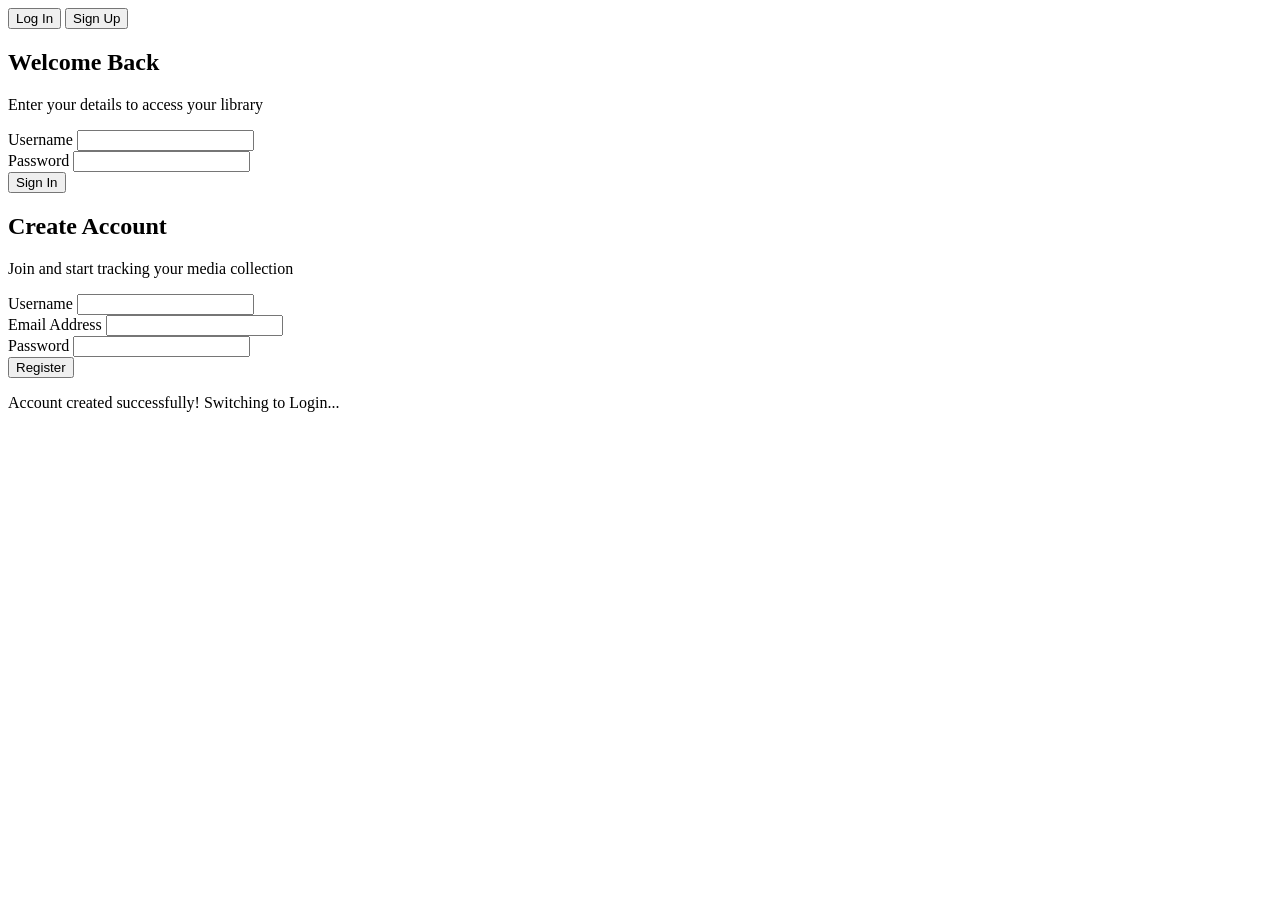
==== pages/auth.html @ 01d7a40f "init" ====
<!DOCTYPE html>
<html lang="en">
<head>
    <meta charset="UTF-8">
    <meta name="viewport" content="width=device-width, initial-scale=1.0">
    <title>Media Tracker - Authentication</title>
    <link rel="stylesheet" href="auth-style.css">
</head>
<body>

    <div class="auth-container">
        <div class="auth-tabs">
            <button id="tab-login" class="active">Log In</button>
            <button id="tab-register">Sign Up</button>
        </div>

        <form id="form-login" class="auth-form">
            <h2>Welcome Back</h2>
            <p class="subtitle">Enter your details to access your library</p>
            
            <div class="input-group">
                <label for="login-username">Username</label>
                <input type="text" id="login-username" required autocomplete="username">
            </div>
            
            <div class="input-group">
                <label for="login-password">Password</label>
                <input type="password" id="login-password" required autocomplete="current-password">
            </div>

            <button type="submit" class="btn-submit">Sign In</button>
            <p id="login-error" class="error-msg hidden"></p>
        </form>

        <form id="form-register" class="auth-form hidden">
            <h2>Create Account</h2>
            <p class="subtitle">Join and start tracking your media collection</p>
            
            <div class="input-group">
                <label for="reg-username">Username</label>
                <input type="text" id="reg-username" required minlength="3">
            </div>

            <div class="input-group">
                <label for="reg-email">Email Address</label>
                <input type="email" id="reg-email" required>
            </div>
            
            <div class="input-group">
                <label for="reg-password">Password</label>
                <input type="password" id="reg-password" required minlength="6">
            </div>

            <button type="submit" class="btn-submit">Register</button>
            <p id="reg-error" class="error-msg hidden"></p>
            <p id="reg-success" class="success-msg hidden">Account created successfully! Switching to Login...</p>
        </form>
    </div>

    <script src="auth.js"></script>
</body>
</html>
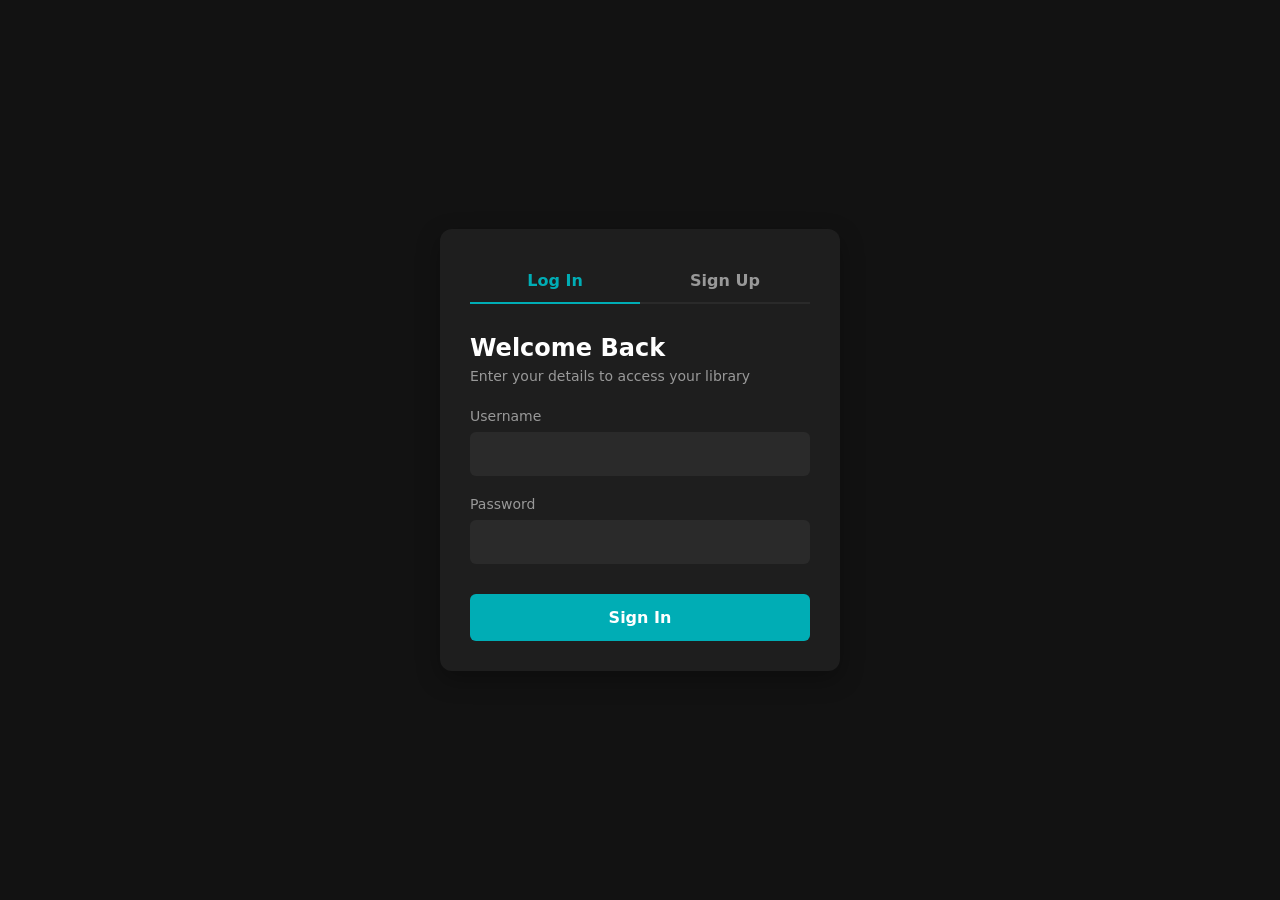
==== commit 657c4e4a: "init" ====
--- a/pages/auth.html
+++ b/pages/auth.html
@@ -4,7 +4,9 @@
     <meta charset="UTF-8">
     <meta name="viewport" content="width=device-width, initial-scale=1.0">
     <title>Media Tracker - Authentication</title>
-    <link rel="stylesheet" href="auth-style.css">
+    <link rel="stylesheet" href="/css/auth-style.css">
+    <script src="/js/components/auth.js" defer></script>
+
 </head>
 <body>
 
@@ -57,6 +59,6 @@
         </form>
     </div>
 
-    <script src="auth.js"></script>
+
 </body>
 </html>
--- a/css/auth-style.css
+++ b/css/auth-style.css
@@ -0,0 +1,120 @@
+:root {
+    --bg-dark: #121212;
+    --card-dark: #1e1e1e;
+    --input-bg: #2a2a2a;
+    --accent-color: #00adb5;
+    --text-main: #ffffff;
+    --text-muted: #999999;
+    --error-color: #ff4d4d;
+    --success-color: #2ecc71;
+}
+
+* {
+    box-sizing: border-box;
+    margin: 0;
+    padding: 0;
+    font-family: 'system-ui', -apple-system, sans-serif;
+}
+
+body {
+    background-color: var(--bg-dark);
+    color: var(--text-main);
+    display: flex;
+    justify-content: center;
+    align-items: center;
+    min-height: 100vh;
+}
+
+.auth-container {
+    background-color: var(--card-dark);
+    width: 100%;
+    max-width: 400px;
+    padding: 30px;
+    border-radius: 12px;
+    box-shadow: 0 8px 24px rgba(0, 0, 0, 0.3);
+}
+
+.auth-tabs {
+    display: flex;
+    margin-bottom: 30px;
+    border-bottom: 2px solid var(--input-bg);
+}
+
+.auth-tabs button {
+    flex: 1;
+    background: none;
+    border: none;
+    color: var(--text-muted);
+    padding: 12px;
+    font-size: 16px;
+    font-weight: bold;
+    cursor: pointer;
+    transition: all 0.3s ease;
+}
+
+.auth-tabs button.active {
+    color: var(--accent-color);
+    border-bottom: 2px solid var(--accent-color);
+    margin-bottom: -2px;
+}
+
+.auth-form h2 {
+    font-size: 24px;
+    margin-bottom: 6px;
+}
+
+.subtitle {
+    color: var(--text-muted);
+    font-size: 14px;
+    margin-bottom: 24px;
+}
+
+.input-group {
+    margin-bottom: 20px;
+    display: flex;
+    flex-direction: column;
+}
+
+.input-group label {
+    font-size: 14px;
+    margin-bottom: 8px;
+    color: var(--text-muted);
+}
+
+.input-group input {
+    background-color: var(--input-bg);
+    border: 1px solid transparent;
+    color: var(--text-main);
+    padding: 12px;
+    border-radius: 6px;
+    font-size: 15px;
+    outline: none;
+    transition: border 0.2s;
+}
+
+.input-group input:focus {
+    border-color: var(--accent-color);
+}
+
+.btn-submit {
+    width: 100%;
+    background-color: var(--accent-color);
+    color: white;
+    border: none;
+    padding: 14px;
+    border-radius: 6px;
+    font-size: 16px;
+    font-weight: bold;
+    cursor: pointer;
+    margin-top: 10px;
+    transition: opacity 0.2s;
+}
+
+.btn-submit:hover {
+    opacity: 0.9;
+}
+
+.hidden { display: none !important; }
+
+.error-msg { color: var(--error-color); font-size: 14px; margin-top: 12px; text-align: center; }
+.success-msg { color: var(--success-color); font-size: 14px; margin-top: 12px; text-align: center; }
